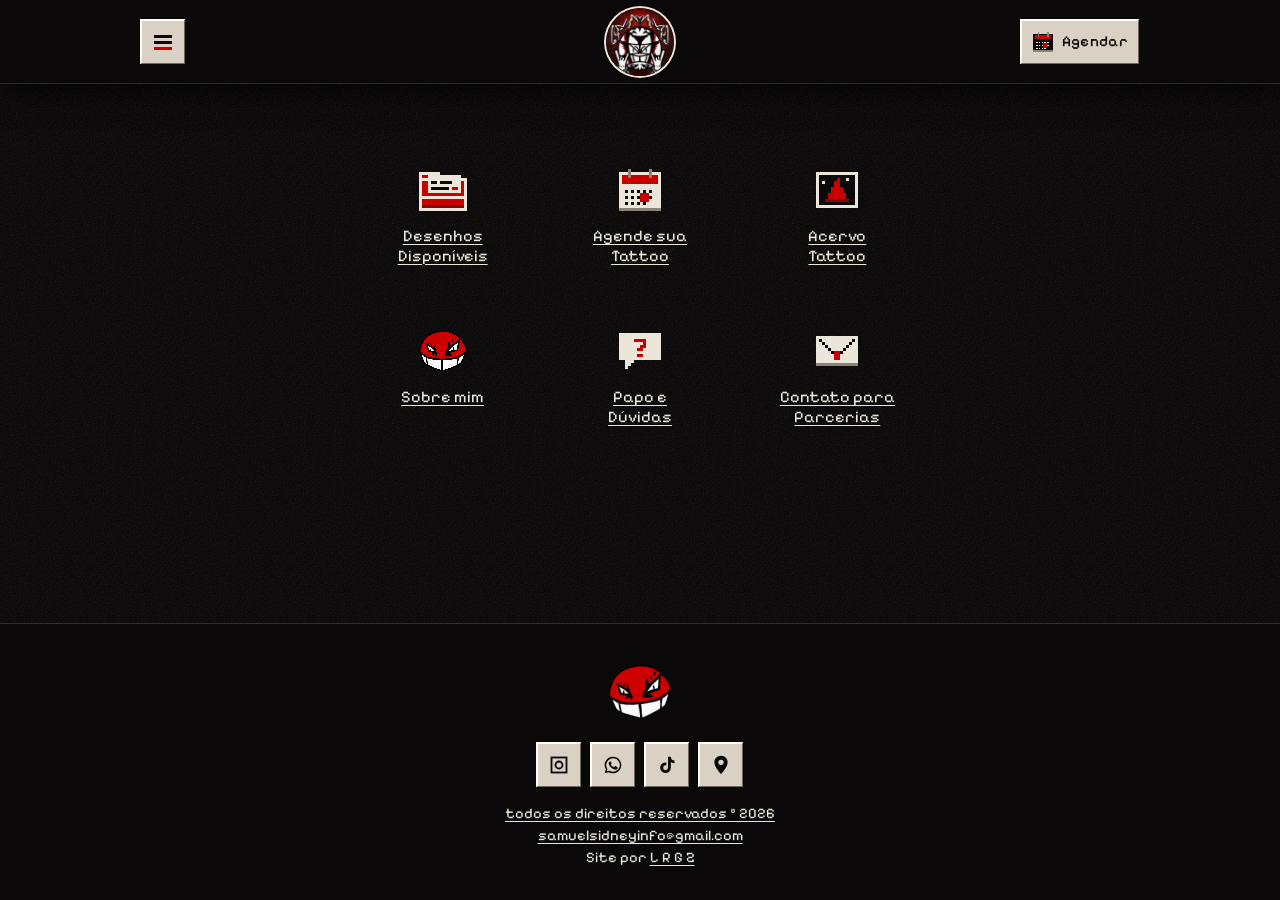
==== index.html @ b1dc4f02 "Informações oficiais do Samtto: sinal, pagamento, valores, horário, TATUPUNK, trajetória, e-mail e a" ====
<!DOCTYPE html>
<html lang="pt-BR">
<head>
  <meta charset="UTF-8">
  <meta name="viewport" content="width=device-width, initial-scale=1, viewport-fit=cover">
  <title>Samtto | Tatuador em Manaus · Tatupunk</title>
  <meta name="description" content="Samtto é tatuador em Manaus: tatupunk, ignorant style e neotribal. Veja o acervo, os desenhos disponíveis e agende sua tattoo pelo WhatsApp.">
  <meta name="theme-color" content="#0a0808">
  <meta name="robots" content="index, follow, max-image-preview:large">
  <meta name="author" content="Samtto">
  <meta name="geo.region" content="BR-AM">
  <meta name="geo.placename" content="Manaus">
  <link rel="canonical" href="https://samtto.com.br/">
  <meta property="og:type" content="website">
  <meta property="og:title" content="Samtto | Tatuador em Manaus · Tatupunk">
  <meta property="og:description" content="Samtto é tatuador em Manaus: tatupunk, ignorant style e neotribal. Veja o acervo, os desenhos disponíveis e agende sua tattoo pelo WhatsApp.">
  <meta property="og:url" content="https://samtto.com.br/">
  <meta property="og:image" content="https://samtto.com.br/assets/img/og-samtto-desktop.jpg">
  <meta property="og:image:secure_url" content="https://samtto.com.br/assets/img/og-samtto-desktop.jpg">
  <meta property="og:image:type" content="image/jpeg">
  <meta property="og:image:width" content="1200">
  <meta property="og:image:height" content="630">
  <meta property="og:image:alt" content="Janela samtto.exe com o logo do Samtto e os ícones do site: desenhos disponíveis, agenda, acervo, sobre, dúvidas e parcerias">
  <meta property="og:site_name" content="Samtto Tatupunk">
  <meta property="og:locale" content="pt_BR">
  <meta name="twitter:card" content="summary_large_image">
  <link rel="icon" href="assets/img/favicon-32.png" sizes="32x32" type="image/png">
  <link rel="apple-touch-icon" href="assets/img/icon-192.png">
  <link rel="manifest" href="manifest.webmanifest">
  <link rel="preconnect" href="https://fonts.googleapis.com">
  <link rel="preconnect" href="https://fonts.gstatic.com" crossorigin>
  <link href="https://fonts.googleapis.com/css2?family=Pixelify+Sans:wght@400;500&family=Rubik+Dirt&family=Sedgwick+Ave+Display&family=IBM+Plex+Sans:wght@400;500&display=swap" rel="stylesheet">
  <link rel="stylesheet" href="css/style.css?v=20261013b">
  <script>document.documentElement.classList.add("js")</script>
  <script type="application/ld+json">
  {"@context": "https://schema.org", "@graph": [{"@type": "TattooParlor", "@id": "https://samtto.com.br/#samtto", "name": "Samtto", "alternateName": ["Samtto Tatupunk", "@ssamtto"], "description": "Samtto é tatuador em Manaus (AM): tatupunk, ignorant style, neotribal e arte underground. Desenhos disponíveis, tatuagem sob encomenda e parcerias.", "url": "https://samtto.com.br/", "image": "https://samtto.com.br/assets/img/og-samtto-desktop.jpg", "logo": "https://samtto.com.br/assets/brand/logo.webp", "telephone": "+55 92 99407-5239", "email": "samuelsidneyinfo@gmail.com", "priceRange": "R$ 200 a R$ 1.000", "address": {"@type": "PostalAddress", "addressLocality": "Manaus", "addressRegion": "AM", "addressCountry": "BR"}, "areaServed": {"@type": "City", "name": "Manaus"}, "knowsAbout": ["tatuagem", "tatupunk", "ignorant style", "neotribal", "tatuagem autoral", "flash tattoo"], "sameAs": ["https://www.instagram.com/ssamtto/", "https://www.tiktok.com/@ssamttoo"]}, {"@type": "WebSite", "@id": "https://samtto.com.br/#site", "url": "https://samtto.com.br/", "name": "Samtto", "inLanguage": "pt-BR", "publisher": {"@id": "https://samtto.com.br/#samtto"}}]}
  </script>
</head>
<body>
<a class="skip" href="#conteudo">Pular para o conteúdo</a>
<div class="grain" aria-hidden="true"></div>
<header class="header">
  <div class="wrap header__in">
    <button class="btn icon-btn" type="button" data-start aria-expanded="false" aria-controls="start" aria-label="Abrir menu"><svg class="px" viewBox="0 0 16 16" shape-rendering="crispEdges" aria-hidden="true"><rect x="2" y="3" width="12" height="2" fill="#0a0808"/><rect x="2" y="7" width="12" height="2" fill="#0a0808"/><rect x="2" y="11" width="12" height="2" fill="#c80000"/></svg></button>
    <a class="header__logo" href="index.html" aria-label="Samtto, início"><img src="assets/brand/logo-nav.webp" alt="" width="72" height="72"></a>
    <a class="btn head-cta" href="orcamento.html" aria-label="Agendar tattoo"><svg class="px" viewBox="0 0 16 16" shape-rendering="crispEdges" aria-hidden="true"><rect x="1" y="2" width="14" height="13" fill="#0a0808"/><rect x="2" y="3" width="12" height="3" fill="#c80000"/><rect x="4" y="1" width="1" height="3" fill="#8a8378"/><rect x="11" y="1" width="1" height="3" fill="#8a8378"/><rect x="3" y="8" width="1" height="1" fill="#ece6da"/><rect x="5" y="8" width="1" height="1" fill="#ece6da"/><rect x="7" y="8" width="1" height="1" fill="#ece6da"/><rect x="9" y="8" width="1" height="1" fill="#ece6da"/><rect x="11" y="8" width="1" height="1" fill="#ece6da"/><rect x="3" y="10" width="1" height="1" fill="#ece6da"/><rect x="5" y="10" width="1" height="1" fill="#ece6da"/><rect x="7" y="10" width="1" height="1" fill="#ece6da"/><rect x="11" y="10" width="1" height="1" fill="#ece6da"/><rect x="3" y="12" width="1" height="1" fill="#ece6da"/><rect x="5" y="12" width="1" height="1" fill="#ece6da"/><rect x="7" y="12" width="1" height="1" fill="#ece6da"/><rect x="9" y="12" width="1" height="1" fill="#ece6da"/><rect x="8" y="9" width="3" height="3" fill="#c80000"/><rect x="1" y="14" width="14" height="1" fill="#8a8378"/></svg><span>Agendar</span></a>
  </div>
</header>
<div class="start" id="start" data-start-root>
  <nav class="start__panel bevel" aria-label="Menu">
    <div class="start__band"><span>Samtto</span></div>
    <div class="start__body">
      <ul class="start__list">
<li><a class="start__link" href="index.html"><img class="px" src="assets/brand/logo-sm.webp" alt="" width="32" height="32" style="border-radius:50%"><span>Início</span></a></li>
<li class="start__sep" role="separator"></li>
<li><a class="start__link" href="disponiveis.html"><svg class="px" viewBox="0 0 16 16" shape-rendering="crispEdges" aria-hidden="true"><rect x="0" y="2" width="7" height="3" fill="#0a0808"/><rect x="1" y="3" width="5" height="2" fill="#c80000"/><rect x="0" y="4" width="16" height="11" fill="#0a0808"/><rect x="1" y="5" width="14" height="9" fill="#c80000"/><rect x="3" y="3" width="11" height="6" fill="#0a0808"/><rect x="4" y="5" width="2" height="1" fill="#ece6da"/><rect x="7" y="5" width="4" height="1" fill="#ece6da"/><rect x="4" y="7" width="6" height="1" fill="#ece6da"/><rect x="11" y="7" width="2" height="1" fill="#c80000"/><rect x="0" y="10" width="16" height="5" fill="#0a0808"/><rect x="1" y="11" width="14" height="3" fill="#c80000"/><rect x="1" y="13" width="14" height="1" fill="#7e0c02"/></svg><span>Desenhos disponíveis</span></a></li>
<li><a class="start__link" href="orcamento.html"><svg class="px" viewBox="0 0 16 16" shape-rendering="crispEdges" aria-hidden="true"><rect x="1" y="2" width="14" height="13" fill="#0a0808"/><rect x="2" y="3" width="12" height="3" fill="#c80000"/><rect x="4" y="1" width="1" height="3" fill="#8a8378"/><rect x="11" y="1" width="1" height="3" fill="#8a8378"/><rect x="3" y="8" width="1" height="1" fill="#ece6da"/><rect x="5" y="8" width="1" height="1" fill="#ece6da"/><rect x="7" y="8" width="1" height="1" fill="#ece6da"/><rect x="9" y="8" width="1" height="1" fill="#ece6da"/><rect x="11" y="8" width="1" height="1" fill="#ece6da"/><rect x="3" y="10" width="1" height="1" fill="#ece6da"/><rect x="5" y="10" width="1" height="1" fill="#ece6da"/><rect x="7" y="10" width="1" height="1" fill="#ece6da"/><rect x="11" y="10" width="1" height="1" fill="#ece6da"/><rect x="3" y="12" width="1" height="1" fill="#ece6da"/><rect x="5" y="12" width="1" height="1" fill="#ece6da"/><rect x="7" y="12" width="1" height="1" fill="#ece6da"/><rect x="9" y="12" width="1" height="1" fill="#ece6da"/><rect x="8" y="9" width="3" height="3" fill="#c80000"/><rect x="1" y="14" width="14" height="1" fill="#8a8378"/></svg><span>Agende sua tattoo</span></a></li>
<li><a class="start__link" href="portfolio.html"><svg class="px" viewBox="0 0 16 16" shape-rendering="crispEdges" aria-hidden="true"><rect x="1" y="2" width="14" height="12" fill="#0a0808"/><rect x="2" y="3" width="12" height="10" fill="#ece6da"/><rect x="7" y="5" width="2" height="7" fill="#c80000"/><rect x="6" y="7" width="4" height="5" fill="#c80000"/><rect x="5" y="9" width="6" height="3" fill="#c80000"/><rect x="8" y="4" width="1" height="1" fill="#c80000"/><rect x="4" y="11" width="8" height="1" fill="#7e0c02"/><rect x="11" y="4" width="1" height="1" fill="#0a0808"/><rect x="3" y="5" width="1" height="1" fill="#0a0808"/></svg><span>Acervo tattoo</span></a></li>
<li><a class="start__link" href="sobre.html"><img class="px" src="assets/brand/face.png" alt="" width="48" height="48"><span>Sobre mim</span></a></li>
<li><a class="start__link" href="papo.html"><svg class="px" viewBox="0 0 16 16" shape-rendering="crispEdges" aria-hidden="true"><rect x="1" y="2" width="14" height="9" fill="#0a0808"/><rect x="3" y="11" width="3" height="1" fill="#0a0808"/><rect x="3" y="12" width="2" height="1" fill="#0a0808"/><rect x="3" y="13" width="1" height="1" fill="#0a0808"/><rect x="6" y="4" width="4" height="1" fill="#c80000"/><rect x="9" y="5" width="1" height="2" fill="#c80000"/><rect x="8" y="6" width="1" height="1" fill="#c80000"/><rect x="7" y="7" width="2" height="1" fill="#c80000"/><rect x="7" y="9" width="2" height="1" fill="#c80000"/></svg><span>Papo e dúvidas</span></a></li>
<li><a class="start__link" href="#" data-wa="Salve Samtto! Quero propor uma parceria."><svg class="px" viewBox="0 0 16 16" shape-rendering="crispEdges" aria-hidden="true"><rect x="1" y="3" width="14" height="10" fill="#0a0808"/><rect x="2" y="4" width="1" height="1" fill="#ece6da"/><rect x="3" y="5" width="1" height="1" fill="#ece6da"/><rect x="4" y="6" width="1" height="1" fill="#ece6da"/><rect x="5" y="7" width="1" height="1" fill="#ece6da"/><rect x="6" y="8" width="1" height="1" fill="#ece6da"/><rect x="9" y="8" width="1" height="1" fill="#ece6da"/><rect x="10" y="7" width="1" height="1" fill="#ece6da"/><rect x="11" y="6" width="1" height="1" fill="#ece6da"/><rect x="12" y="5" width="1" height="1" fill="#ece6da"/><rect x="13" y="4" width="1" height="1" fill="#ece6da"/><rect x="7" y="8" width="2" height="3" fill="#c80000"/><rect x="1" y="12" width="14" height="1" fill="#8a8378"/></svg><span>Parcerias</span></a></li>
<li><a class="start__link" href="https://www.instagram.com/ssamtto/" target="_blank" rel="noopener"><svg class="px" viewBox="0 0 16 16" shape-rendering="crispEdges" aria-hidden="true"><rect x="4" y="3" width="4" height="1" fill="#0a0808"/><rect x="1" y="4" width="14" height="10" fill="#0a0808"/><rect x="2" y="5" width="12" height="8" fill="#ece6da"/><rect x="5" y="6" width="6" height="6" fill="#0a0808"/><rect x="6" y="7" width="4" height="4" fill="#c80000"/><rect x="7" y="8" width="2" height="2" fill="#ece6da"/><rect x="11" y="6" width="2" height="1" fill="#c80000"/></svg><span>Instagram</span></a></li>
      </ul>
      <p class="start__foot">Manaus · AM · Estúdio Maniva</p>
    </div>
  </nav>
</div>
<main id="conteudo">

<section class="home">
  <div class="wrap">
    <h1 class="sr-only">Samtto, tatuador em Manaus</h1>
    <ul class="desktop" data-desktop>
<li><a class="dicon" href="disponiveis.html"><span class="dicon__img"><svg class="px" viewBox="0 0 16 16" shape-rendering="crispEdges" aria-hidden="true"><rect x="0" y="2" width="7" height="3" fill="#ece6da"/><rect x="1" y="3" width="5" height="2" fill="#c80000"/><rect x="0" y="4" width="16" height="11" fill="#ece6da"/><rect x="1" y="5" width="14" height="9" fill="#c80000"/><rect x="3" y="3" width="11" height="6" fill="#ece6da"/><rect x="4" y="5" width="2" height="1" fill="#0a0808"/><rect x="7" y="5" width="4" height="1" fill="#0a0808"/><rect x="4" y="7" width="6" height="1" fill="#0a0808"/><rect x="11" y="7" width="2" height="1" fill="#c80000"/><rect x="0" y="10" width="16" height="5" fill="#ece6da"/><rect x="1" y="11" width="14" height="3" fill="#c80000"/><rect x="1" y="13" width="14" height="1" fill="#7e0c02"/></svg></span><span class="dicon__label">Desenhos<br>Disponíveis</span></a></li>
<li><a class="dicon" href="orcamento.html"><span class="dicon__img"><svg class="px" viewBox="0 0 16 16" shape-rendering="crispEdges" aria-hidden="true"><rect x="1" y="2" width="14" height="13" fill="#ece6da"/><rect x="2" y="3" width="12" height="3" fill="#c80000"/><rect x="4" y="1" width="1" height="3" fill="#8a8378"/><rect x="11" y="1" width="1" height="3" fill="#8a8378"/><rect x="3" y="8" width="1" height="1" fill="#0a0808"/><rect x="5" y="8" width="1" height="1" fill="#0a0808"/><rect x="7" y="8" width="1" height="1" fill="#0a0808"/><rect x="9" y="8" width="1" height="1" fill="#0a0808"/><rect x="11" y="8" width="1" height="1" fill="#0a0808"/><rect x="3" y="10" width="1" height="1" fill="#0a0808"/><rect x="5" y="10" width="1" height="1" fill="#0a0808"/><rect x="7" y="10" width="1" height="1" fill="#0a0808"/><rect x="11" y="10" width="1" height="1" fill="#0a0808"/><rect x="3" y="12" width="1" height="1" fill="#0a0808"/><rect x="5" y="12" width="1" height="1" fill="#0a0808"/><rect x="7" y="12" width="1" height="1" fill="#0a0808"/><rect x="9" y="12" width="1" height="1" fill="#0a0808"/><rect x="8" y="9" width="3" height="3" fill="#c80000"/><rect x="1" y="14" width="14" height="1" fill="#8a8378"/></svg></span><span class="dicon__label">Agende sua<br>Tattoo</span></a></li>
<li><a class="dicon" href="portfolio.html"><span class="dicon__img"><svg class="px" viewBox="0 0 16 16" shape-rendering="crispEdges" aria-hidden="true"><rect x="1" y="2" width="14" height="12" fill="#ece6da"/><rect x="2" y="3" width="12" height="10" fill="#0a0808"/><rect x="7" y="5" width="2" height="7" fill="#c80000"/><rect x="6" y="7" width="4" height="5" fill="#c80000"/><rect x="5" y="9" width="6" height="3" fill="#c80000"/><rect x="8" y="4" width="1" height="1" fill="#c80000"/><rect x="4" y="11" width="8" height="1" fill="#7e0c02"/><rect x="11" y="4" width="1" height="1" fill="#ece6da"/><rect x="3" y="5" width="1" height="1" fill="#ece6da"/></svg></span><span class="dicon__label">Acervo<br>Tattoo</span></a></li>
<li><a class="dicon" href="sobre.html"><span class="dicon__img"><img class="px" src="assets/brand/face.png" alt="" width="48" height="48"></span><span class="dicon__label">Sobre mim</span></a></li>
<li><a class="dicon" href="papo.html"><span class="dicon__img"><svg class="px" viewBox="0 0 16 16" shape-rendering="crispEdges" aria-hidden="true"><rect x="1" y="2" width="14" height="9" fill="#ece6da"/><rect x="3" y="11" width="3" height="1" fill="#ece6da"/><rect x="3" y="12" width="2" height="1" fill="#ece6da"/><rect x="3" y="13" width="1" height="1" fill="#ece6da"/><rect x="6" y="4" width="4" height="1" fill="#c80000"/><rect x="9" y="5" width="1" height="2" fill="#c80000"/><rect x="8" y="6" width="1" height="1" fill="#c80000"/><rect x="7" y="7" width="2" height="1" fill="#c80000"/><rect x="7" y="9" width="2" height="1" fill="#c80000"/></svg></span><span class="dicon__label">Papo e<br>Dúvidas</span></a></li>
<li><a class="dicon" href="#" data-wa="Salve Samtto! Quero propor uma parceria."><span class="dicon__img"><svg class="px" viewBox="0 0 16 16" shape-rendering="crispEdges" aria-hidden="true"><rect x="1" y="3" width="14" height="10" fill="#ece6da"/><rect x="2" y="4" width="1" height="1" fill="#0a0808"/><rect x="3" y="5" width="1" height="1" fill="#0a0808"/><rect x="4" y="6" width="1" height="1" fill="#0a0808"/><rect x="5" y="7" width="1" height="1" fill="#0a0808"/><rect x="6" y="8" width="1" height="1" fill="#0a0808"/><rect x="9" y="8" width="1" height="1" fill="#0a0808"/><rect x="10" y="7" width="1" height="1" fill="#0a0808"/><rect x="11" y="6" width="1" height="1" fill="#0a0808"/><rect x="12" y="5" width="1" height="1" fill="#0a0808"/><rect x="13" y="4" width="1" height="1" fill="#0a0808"/><rect x="7" y="8" width="2" height="3" fill="#c80000"/><rect x="1" y="12" width="14" height="1" fill="#8a8378"/></svg></span><span class="dicon__label">Contato para<br>Parcerias</span></a></li>
    </ul>
  </div>
</section>
</main>
<footer class="footer">
  <div class="wrap">
    <img class="footer__face" src="assets/brand/face.png" alt="" width="64" height="64" loading="lazy">
    <ul class="socials">
      <li><a class="btn" href="https://www.instagram.com/ssamtto/" target="_blank" rel="noopener" aria-label="Instagram"><svg viewBox="0 0 24 24" fill="none" stroke="currentColor" stroke-width="2.2" aria-hidden="true"><rect x="3" y="3" width="18" height="18"/><circle cx="12" cy="12" r="4.2"/><path d="M17.5 6.5h.01" stroke-width="3"/></svg></a></li>
      <li><a class="btn" href="#" data-wa="Salve Samtto! Vim pelo site." aria-label="WhatsApp"><svg viewBox="0 0 24 24" fill="currentColor" aria-hidden="true"><path d="M12 2a10 10 0 0 0-8.6 15.1L2 22l5-1.3A10 10 0 1 0 12 2Zm0 18.2a8.2 8.2 0 0 1-4.2-1.2l-.3-.2-3 .8.8-2.9-.2-.3A8.2 8.2 0 1 1 12 20.2Zm4.5-6.1c-.2-.1-1.5-.7-1.7-.8-.2-.1-.4-.1-.6.1l-.8 1c-.1.2-.3.2-.5.1a6.7 6.7 0 0 1-3.3-2.9c-.3-.4.2-.4.7-1.3.1-.2 0-.3 0-.4l-.8-1.8c-.2-.5-.4-.4-.6-.4h-.5a1 1 0 0 0-.7.3 3 3 0 0 0-.9 2.2 5.2 5.2 0 0 0 1.1 2.7 11.8 11.8 0 0 0 4.5 4c1.7.7 2.4.8 3.2.6a2.8 2.8 0 0 0 1.8-1.3 2.3 2.3 0 0 0 .2-1.3c-.1-.1-.3-.2-.5-.3Z"/></svg></a></li>
      <li><a class="btn" href="https://www.tiktok.com/@ssamttoo" target="_blank" rel="noopener" aria-label="TikTok"><svg viewBox="0 0 24 24" fill="currentColor" aria-hidden="true"><path d="M16.6 2h-3.4v13.3a2.9 2.9 0 1 1-2.9-2.9c.3 0 .6 0 .9.1V9a6.4 6.4 0 1 0 5.4 6.3V8.6a8 8 0 0 0 4.4 1.4V6.6a4.5 4.5 0 0 1-4.4-4.6Z"/></svg></a></li>
      <li><a class="btn" href="https://www.instagram.com/manivatattoo/" target="_blank" rel="noopener" aria-label="Estúdio Maniva"><svg viewBox="0 0 24 24" fill="currentColor" aria-hidden="true"><path d="M12 1C7.6 1 4 4.5 4 8.8 4 14.7 12 23 12 23s8-8.3 8-14.2C20 4.5 16.4 1 12 1Zm0 11a3.2 3.2 0 1 1 0-6.4 3.2 3.2 0 0 1 0 6.4Z"/></svg></a></li>
    </ul>
    <div class="footer__copy">
      <p><a href="index.html">todos os direitos reservados © 2026</a></p>
      <p><a href="mailto:samuelsidneyinfo@gmail.com">samuelsidneyinfo@gmail.com</a></p>
      <p>Site por <a href="https://lrgz.com.br" target="_blank" rel="noopener">L R G Z</a></p>
    </div>
  </div>
</footer>
<script src="js/main.js?v=20261013b" defer></script>
</body>
</html>
---- css/style.css ----
/* SAMTTO  -  v2 "desktop"
   Formato do invocad0 (desktop de ícones, páginas com sanfonas, relevo de Windows 98)
   com a paleta do Samtto: tinta, papel e sangue. Mobile first, raio zero.
   ------------------------------------------------------------ */

@view-transition { navigation: auto; }

:root {
  --ink: #0a0808;
  --ink-2: #141010;
  --ink-3: #201a19;
  --paper: #ece6da;
  --paper-2: #d9d2c4;
  --paper-dim: #a9a296;
  --blood: #c80000;
  --blood-deep: #7e0c02;
  --line: rgba(236, 230, 218, .16);

  /* relevo Windows 98 em papel */
  --hi: #fffaf0;
  --lo: #6e685f;
  --edge: #0a0808;

  --f-ui: "Pixelify Sans", "Lucida Console", monospace;
  --f-text: "IBM Plex Sans", system-ui, sans-serif;
  --f-mark: "Rubik Dirt", Impact, sans-serif;
  --f-tag: "Sedgwick Ave Display", cursive;

  --ease: cubic-bezier(.16, .84, .32, 1);
  --spring: linear(0, .26 6%, .78 14%, 1.07 22%, 1.12 27%, 1.06 35%, .99 44%, 1 60%, 1);
  --gutter: clamp(16px, 5vw, 40px);
  --max: 1080px;
  --header-h: 84px;
}

*, *::before, *::after { box-sizing: border-box; }
html { overflow-x: clip; -webkit-text-size-adjust: 100%; scroll-padding-top: calc(var(--header-h) + 12px); }
@media (prefers-reduced-motion: no-preference) { html { scroll-behavior: smooth; } }
body {
  margin: 0; min-height: 100svh; display: flex; flex-direction: column;
  background: var(--ink); color: var(--paper);
  font: 400 1rem/1.6 var(--f-text);
  overflow-x: clip; -webkit-font-smoothing: antialiased;
}
main { flex: 1; }
img, svg { display: block; max-width: 100%; }
img { height: auto; }
a { color: inherit; }
button, input, textarea, select { font: inherit; color: inherit; }
::selection { background: var(--blood); color: var(--paper); }
:focus-visible { outline: 1px dotted var(--paper); outline-offset: 3px; }
p { margin: 0 0 1em; }
p:last-child { margin-bottom: 0; }

.sr-only { position: absolute; width: 1px; height: 1px; overflow: hidden; clip: rect(0 0 0 0); white-space: nowrap; }
.skip { position: fixed; left: 12px; top: -60px; z-index: 100; background: var(--blood); padding: 10px 14px; font: 500 .9rem var(--f-ui); text-decoration: none; }
.skip:focus { top: 12px; }
.wrap { width: 100%; max-width: var(--max); margin-inline: auto; padding-inline: max(var(--gutter), env(safe-area-inset-left)) max(var(--gutter), env(safe-area-inset-right)); }
.px { width: 48px; height: 48px; image-rendering: pixelated; }
.px--s { width: 24px; height: 24px; }
.muted { color: var(--paper-dim); }
.red { color: var(--blood); }

/* grão leve, o único resto do fundo antigo */
.grain { position: fixed; inset: -50%; z-index: -1; pointer-events: none; opacity: .09; mix-blend-mode: screen;
  background-image: url("data:image/svg+xml;utf8,<svg xmlns='http://www.w3.org/2000/svg' width='200' height='200'><filter id='n'><feTurbulence type='fractalNoise' baseFrequency='.9' numOctaves='3' stitchTiles='stitch'/><feColorMatrix values='0 0 0 0 1  0 0 0 0 .95  0 0 0 0 .9  0 0 0 1.4 -.55'/></filter><rect width='100%' height='100%' filter='url(%23n)'/></svg>"); }

/* "a preencher" */
.todo { display: inline-flex; align-items: center; gap: 6px; padding: 4px 7px; vertical-align: middle; white-space: nowrap;
  font: 500 .78rem/1 var(--f-ui); text-transform: uppercase; color: var(--ink);
  background: repeating-linear-gradient(-45deg, var(--paper) 0 6px, var(--paper-2) 6px 12px); }
.todo::before { content: "✎"; }
.todo-text { color: var(--paper-dim); border-bottom: 1px dashed var(--paper-dim); }

/* ============================================================
   RELEVO WINDOWS 98
   ============================================================ */
.bevel { background: var(--paper-2); color: var(--ink);
  box-shadow: inset -1px -1px 0 var(--edge), inset 1px 1px 0 var(--hi), inset -2px -2px 0 var(--lo), inset 2px 2px 0 #fff; }
.bevel-in { background: #f6f1e7; color: var(--ink);
  box-shadow: inset 1px 1px 0 var(--lo), inset -1px -1px 0 var(--hi), inset 2px 2px 0 var(--edge), inset -2px -2px 0 var(--paper-2); }

.btn {
  display: inline-flex; align-items: center; justify-content: center; gap: 10px;
  min-height: 46px; padding: 10px 22px; border: 0; cursor: pointer; text-decoration: none;
  font: 500 1rem/1 var(--f-ui); letter-spacing: .02em;
  background: var(--paper-2); color: var(--ink);
  box-shadow: inset -1px -1px 0 var(--edge), inset 1px 1px 0 var(--hi), inset -2px -2px 0 var(--lo), inset 2px 2px 0 #fff;
  transition: filter .2s var(--ease);
  -webkit-tap-highlight-color: transparent;
}
.btn:hover { filter: brightness(1.04); }
.btn:active, .btn.is-down {
  box-shadow: inset 1px 1px 0 var(--edge), inset -1px -1px 0 var(--hi), inset 2px 2px 0 var(--lo), inset -2px -2px 0 #fff;
  padding: 11px 21px 9px 23px;
}
.btn svg { width: 18px; height: 18px; flex: none; }
.btn--red { background: var(--blood); color: var(--paper);
  box-shadow: inset -1px -1px 0 #2a0000, inset 1px 1px 0 #ff6a5e, inset -2px -2px 0 var(--blood-deep), inset 2px 2px 0 #ff2a1e; }
.btn--red:active { box-shadow: inset 1px 1px 0 #2a0000, inset -1px -1px 0 #ff6a5e, inset 2px 2px 0 var(--blood-deep), inset -2px -2px 0 #ff2a1e; }
.btn--wide { width: 100%; }
.btn[disabled] { opacity: .55; pointer-events: none; }

.ulink { font-family: var(--f-ui); text-decoration: underline; text-underline-offset: 3px; text-decoration-thickness: 1px; }
.ulink:hover { color: var(--paper); background: var(--blood); text-decoration-color: transparent; }

/* ============================================================
   HEADER: menu | logo | carrinho
   ============================================================ */
.header { position: sticky; top: 0; z-index: 50; height: var(--header-h); background: var(--ink);
  box-shadow: 0 10px 24px rgba(0,0,0,.55); border-bottom: 1px solid var(--line); view-transition-name: header; }
.header__in { height: 100%; display: grid; grid-template-columns: 1fr auto 1fr; align-items: center; }
.header__logo { display: grid; place-items: center; width: 68px; height: 68px; border-radius: 50%; }
.header__logo img { width: 68px; height: 68px; border-radius: 50%; box-shadow: 0 0 0 2px var(--paper); transition: transform .4s var(--spring); }
.header__logo:hover img { transform: rotate(-8deg) scale(1.05); }
.icon-btn { justify-self: start; display: inline-grid; place-items: center; width: 46px; height: 46px; padding: 0; }
.icon-btn .px { width: 24px; height: 24px; }
.head-cta { justify-self: end; gap: 8px; min-height: 46px; padding: 8px 12px; font-size: .95rem; }
.head-cta .px { width: 22px; height: 22px; }
.head-cta:active { padding: 9px 11px 7px 13px; }
/* celular: só o ícone, quadrado como o botão do menu, logo fica no centro com folga */
@media (max-width: 399px) { .head-cta { width: 46px; padding: 0; } .head-cta:active { padding: 1px 0 0 1px; } .head-cta span { display: none; } }

/* ============================================================
   MENU INICIAR (gaveta da esquerda)
   ============================================================ */
.start { position: fixed; inset: 0; z-index: 60; visibility: hidden; }
.start::before { content: ""; position: absolute; inset: 0; background: rgba(5,3,3,.6); opacity: 0; transition: opacity .3s var(--ease); }
.start__panel { position: absolute; left: 0; top: 0; bottom: 0; width: min(86vw, 340px); display: grid; grid-template-columns: 34px 1fr;
  transform: translateX(-102%); transition: transform .38s var(--ease); }
.start__band { background: linear-gradient(0deg, var(--blood), var(--blood-deep)); display: flex; align-items: flex-end; justify-content: center; padding-bottom: 14px; }
.start__band span { writing-mode: vertical-rl; transform: rotate(180deg); font: 400 1.5rem/1 var(--f-mark); color: var(--paper); letter-spacing: .04em; }
.start__body { display: flex; flex-direction: column; overflow-y: auto; padding: 8px 6px; }
.start__list { list-style: none; margin: 0; padding: 0; }
.start__link { display: flex; align-items: center; gap: 12px; min-height: 50px; padding: 6px 10px; text-decoration: none; font: 500 1.05rem/1.2 var(--f-ui); color: var(--ink); }
.start__link .px { width: 32px; height: 32px; flex: none; }
.start__link img.px { border-radius: 0; }
.start__link:hover, .start__link:focus-visible, .start__link[aria-current="page"] { background: var(--blood); color: var(--paper); outline: none; }
.start__sep { height: 2px; margin: 6px 4px; box-shadow: inset 0 1px 0 var(--lo), inset 0 -1px 0 var(--hi); }
.start__foot { margin-top: auto; padding: 10px 10px 6px; font: 400 .85rem var(--f-ui); color: var(--lo); }
.start-open .start { visibility: visible; }
.start-open .start::before { opacity: 1; }
.start-open .start__panel { transform: none; }
.start-open { overflow: hidden; }

/* ============================================================
   HOME: marca + desktop de ícones
   ============================================================ */
.home { padding-block: clamp(36px, 9vw, 72px) clamp(48px, 10vw, 88px); text-align: center; }

.desktop { display: grid; grid-template-columns: repeat(3, minmax(0, 1fr)); gap: clamp(22px, 6vw, 44px) clamp(6px, 3vw, 32px);
  max-width: 560px; margin: 0 auto; padding: 0; list-style: none; }
.dicon { display: flex; flex-direction: column; align-items: center; gap: 8px; padding: 6px 2px; text-decoration: none; -webkit-tap-highlight-color: transparent; }
.dicon__img { display: grid; place-items: center; width: 56px; height: 56px; }
.dicon__img .px, .dicon__img img { width: 48px; height: 48px; transition: transform .35s var(--spring); }
.dicon__label { font: 400 clamp(.92rem, 3.8vw, 1.02rem)/1.2 var(--f-ui); text-decoration: underline; text-underline-offset: 3px; text-decoration-thickness: 1px; padding: 1px 4px; }
.dicon:hover .dicon__img .px, .dicon:hover .dicon__img img, .dicon:focus-visible .dicon__img .px { transform: translateY(-4px); }
.dicon:focus-visible { outline: none; }
.dicon:focus-visible .dicon__label, .dicon:active .dicon__label { background: var(--blood); color: var(--paper); text-decoration: none; }
.dicon:active .dicon__img { filter: brightness(.75) sepia(1) hue-rotate(-40deg) saturate(4); }

/* entrada da home: os ícones aparecem um a um, como desktop carregando */
.js .desktop .dicon { opacity: 0; transform: translateY(6px); }
.js .desktop.is-in .dicon { opacity: 1; transform: none; transition: opacity .3s linear, transform .45s var(--ease); }
.js .desktop.is-in li:nth-child(2) .dicon { transition-delay: .05s; }
.js .desktop.is-in li:nth-child(3) .dicon { transition-delay: .1s; }
.js .desktop.is-in li:nth-child(4) .dicon { transition-delay: .15s; }
.js .desktop.is-in li:nth-child(5) .dicon { transition-delay: .2s; }
.js .desktop.is-in li:nth-child(6) .dicon { transition-delay: .25s; }
.js .desktop.is-in li:nth-child(7) .dicon { transition-delay: .3s; }
.js .desktop.is-in li:nth-child(8) .dicon { transition-delay: .35s; }
.js .desktop.is-in li:nth-child(9) .dicon { transition-delay: .4s; }

/* ============================================================
   PÁGINAS INTERNAS: ícone + título sublinhado + sanfonas
   ============================================================ */
.page { padding-block: clamp(32px, 8vw, 64px) clamp(56px, 12vw, 96px); }
.page__title { display: flex; align-items: center; gap: 12px; margin: 0 0 18px; font: 500 clamp(1.5rem, 6.5vw, 2.1rem)/1.1 var(--f-ui); text-transform: uppercase; }
.page__title .px, .page__title img { width: 32px; height: 32px; flex: none; }
.page__title span { text-decoration: underline; text-underline-offset: 5px; text-decoration-thickness: 2px; }
.page__lead { font: 400 1.05rem/1.5 var(--f-ui); color: var(--paper-dim); margin: 0 0 18px; max-width: 52ch; }

.tgs { border-top: 1px solid var(--line); margin-bottom: 36px; }
.tg { border-bottom: 1px solid var(--line); }
.tg summary { list-style: none; cursor: pointer; display: flex; align-items: center; gap: 10px; min-height: 48px; padding: 8px 2px; font: 400 1.05rem/1.3 var(--f-ui); }
.tg summary::-webkit-details-marker { display: none; }
.tg summary::before { content: ""; width: 0; height: 0; flex: none; border-style: solid; border-width: 5px 0 5px 7px; border-color: transparent transparent transparent var(--paper); transition: transform .25s var(--ease); }
.tg[open] summary::before { transform: rotate(90deg); }
.tg summary span { text-decoration: underline; text-underline-offset: 3px; text-decoration-thickness: 1px; }
.tg summary:hover span { background: var(--blood); text-decoration-color: transparent; }
.tg__body { padding: 0 2px 18px 19px; color: var(--paper-dim); max-width: 64ch; }
.tg__body a { color: var(--paper); }
.tg__body strong { color: var(--paper); font-weight: 500; }
.tg__body ul { margin: 0; padding-left: 18px; }

.shortcut { display: inline-flex; flex-direction: column; align-items: center; gap: 6px; text-decoration: none; margin: 0 0 36px; }
.shortcut .px { width: 40px; height: 40px; }
.shortcut span { font: 400 .98rem/1.2 var(--f-ui); text-decoration: underline; text-underline-offset: 3px; text-align: center; }
.shortcut:hover span { background: var(--blood); text-decoration-color: transparent; }

.section-label { display: flex; align-items: center; gap: 10px; margin: 0 0 16px; font: 500 1.05rem var(--f-ui); text-transform: uppercase; }
.section-label .px { width: 24px; height: 24px; }

/* ============================================================
   JANELA (dialogs, carrinho, formulário)
   ============================================================ */
.win { background: var(--paper-2); color: var(--ink); padding: 3px;
  box-shadow: inset -1px -1px 0 var(--edge), inset 1px 1px 0 var(--hi), inset -2px -2px 0 var(--lo), inset 2px 2px 0 #fff, 8px 8px 0 rgba(0,0,0,.45); }
.win__bar { display: flex; align-items: center; gap: 8px; min-height: 30px; padding: 3px 3px 3px 8px;
  background: linear-gradient(90deg, var(--blood-deep), var(--blood)); color: var(--paper); font: 500 .95rem/1 var(--f-ui); }
.win__bar .px { width: 16px; height: 16px; }
.win__bar span { flex: 1; min-width: 0; overflow: hidden; text-overflow: ellipsis; white-space: nowrap; }
.win__x { display: grid; place-items: center; width: 40px; height: 32px; padding: 0; margin: -2px -1px -2px 0; font: 500 1rem/1 var(--f-ui); }
.win__x svg { width: 14px; height: 14px; }
.win__body { padding: clamp(14px, 4vw, 22px); }
.win__body a { color: var(--blood-deep); }

/* ============================================================
   GRADES: acervo, flash e loja
   ============================================================ */
.grid { display: grid; grid-template-columns: repeat(2, minmax(0, 1fr)); gap: 16px 12px; }
@media (min-width: 720px) { .grid { grid-template-columns: repeat(3, minmax(0, 1fr)); gap: 22px 18px; } }
@media (min-width: 1000px) { .grid--4 { grid-template-columns: repeat(4, minmax(0, 1fr)); } }

.card { display: flex; flex-direction: column; gap: 8px; padding: 0; border: 0; background: none; text-align: left; cursor: pointer; text-decoration: none; color: inherit; -webkit-tap-highlight-color: transparent; }
.card__img { position: relative; overflow: hidden; background: var(--ink-3); aspect-ratio: 4 / 5; }
.card--sq .card__img { aspect-ratio: 1; }
.card__img img { width: 100%; height: 100%; object-fit: cover; transition: transform .6s var(--ease), filter .3s var(--ease); }
.card:hover .card__img img { transform: scale(1.04); }
.card__img::after { content: ""; position: absolute; inset: 0; box-shadow: inset 0 0 0 1px var(--line); pointer-events: none; }
.card__t { font: 400 .98rem/1.25 var(--f-ui); text-decoration: underline; text-underline-offset: 3px; text-decoration-thickness: 1px; text-transform: uppercase; }
.card:hover .card__t { color: var(--paper); background: var(--blood); text-decoration-color: transparent; }
.card__s { font: 400 .85rem/1.2 var(--f-ui); color: var(--paper-dim); margin-top: -4px; }
.card__price { font: 500 1.05rem/1 var(--f-ui); color: var(--paper); }
.card.is-hidden { display: none; }
@media (max-width: 719px) { .card.is-solo { grid-column: 1 / -1; justify-self: center; width: calc(50% - 6px); } }

.js .grid .card { opacity: 0; transform: translateY(10px); }
.js .grid .card.is-in { opacity: 1; transform: none; transition: opacity .35s linear, transform .5s var(--ease); }

.filters { display: grid; grid-template-columns: repeat(2, 1fr); gap: 6px; margin: 0 0 24px; max-width: 520px; }
@media (min-width: 720px) { .filters { display: flex; flex-wrap: wrap; max-width: none; } }
.filter { min-height: 44px; padding: 8px 8px; font-size: .9rem; white-space: nowrap; }
.filter[aria-pressed="true"] { background: var(--blood); color: var(--paper);
  box-shadow: inset 1px 1px 0 #2a0000, inset -1px -1px 0 #ff6a5e, inset 2px 2px 0 var(--blood-deep), inset -2px -2px 0 #ff2a1e; }
.filter sup { font-size: .7rem; margin-left: 3px; }
.more { text-align: center; margin-top: 36px; }
.more[hidden] { display: none; }

/* ============================================================
   FORMULÁRIOS (dentro de janela)
   ============================================================ */
.form { display: grid; gap: 16px; }
.field { display: grid; gap: 6px; border: 0; margin: 0; padding: 0; min-width: 0; }
.field label, .field legend { font: 500 .95rem var(--f-ui); padding: 0; }
.field input[type="text"], .field input[type="tel"], .field textarea {
  width: 100%; min-height: 46px; padding: 11px 12px; border: 0; border-radius: 0; font: 400 1rem var(--f-text); color: var(--ink);
  background: #fbf8f2; box-shadow: inset 1px 1px 0 var(--lo), inset -1px -1px 0 var(--hi), inset 2px 2px 0 var(--edge), inset -2px -2px 0 var(--paper-2);
}
.field textarea { min-height: 110px; resize: vertical; }
.field input::placeholder, .field textarea::placeholder { color: #8f887c; }
.field input:focus, .field textarea:focus { outline: 1px dotted var(--ink); outline-offset: 2px; }
.field small { font-size: .85rem; color: var(--lo); line-height: 1.4; }
.field__err { display: none; color: var(--blood); font: 500 .85rem var(--f-ui); }
.field.is-invalid .field__err { display: block; }
.chips { display: flex; flex-wrap: wrap; gap: 6px; }
.chip { position: relative; }
.chip input { position: absolute; opacity: 0; pointer-events: none; }
.chip span { display: inline-flex; align-items: center; min-height: 44px; padding: 8px 12px; font: 400 .95rem var(--f-ui); cursor: pointer; }
.chip input:checked + span { background: var(--blood); color: var(--paper);
  box-shadow: inset 1px 1px 0 #2a0000, inset -1px -1px 0 #ff6a5e, inset 2px 2px 0 var(--blood-deep), inset -2px -2px 0 #ff2a1e; }
.chip input:focus-visible + span { outline: 1px dotted var(--ink); outline-offset: 2px; }
.upload__input { position: absolute; opacity: 0; width: 1px; height: 1px; }
.upload__zone { display: grid; place-items: center; gap: 4px; padding: 16px; text-align: center; cursor: pointer; font-family: var(--f-ui); }
.upload__zone span { font-size: .85rem; color: var(--lo); }
.upload__preview { display: grid; grid-template-columns: 60px 1fr 44px; gap: 10px; align-items: center; padding: 8px; }
.upload__preview[hidden] { display: none; }
.upload__preview img { width: 60px; height: 60px; object-fit: cover; }
.upload__name { font-size: .85rem; overflow: hidden; text-overflow: ellipsis; white-space: nowrap; }
.upload__remove { width: 44px; height: 44px; padding: 0; }
.upload__remove svg { width: 14px; height: 14px; }
.hint { font: 500 .9rem var(--f-ui); color: var(--blood-deep); }

/* ============================================================
   DIALOGS
   ============================================================ */
dialog { padding: 0; border: 0; background: transparent; max-width: none; max-height: none; width: 100%; height: 100%; color: inherit; }
dialog::backdrop { background: rgba(5,3,3,.82); }
dialog[open] .win { animation: win-in .32s var(--ease); }
@keyframes win-in { from { opacity: 0; transform: scale(.92); } }
.dlg { min-height: 100%; display: grid; place-items: center; padding: 16px; }
.dlg .win { width: min(100%, 620px); }
.dlg__img { background: var(--ink); }
.dlg__img img { width: 100%; max-height: 64svh; object-fit: contain; }
.dlg__meta { display: flex; flex-direction: column; gap: 12px; padding-top: 14px; }
.dlg__meta p { margin: 0; font: 500 1rem var(--f-ui); }
.dlg__meta small { font: 400 .88rem var(--f-ui); color: var(--lo); }
@media (min-width: 560px) { .dlg__meta { flex-direction: row; justify-content: space-between; align-items: center; } }

/* ============================================================
   CARINHA (camadas do desenho original)
   ============================================================ */
.face { position: relative; width: clamp(160px, 52vw, 260px); aspect-ratio: 1; margin-inline: auto; cursor: pointer; -webkit-tap-highlight-color: transparent; user-select: none; transform-origin: 50% 85%; }
.face > img, .face__eye, .face__look, .face__pupil { position: absolute; inset: 0; width: 100%; height: 100%; }
.face img { pointer-events: none; -webkit-user-drag: none; }
.face__eye { -webkit-mask-size: 100% 100%; mask-size: 100% 100%; -webkit-mask-repeat: no-repeat; mask-repeat: no-repeat; }
.face__eye--l { -webkit-mask-image: url(../assets/brand/face/eye-l.png); mask-image: url(../assets/brand/face/eye-l.png); }
.face__eye--r { -webkit-mask-image: url(../assets/brand/face/eye-r.png); mask-image: url(../assets/brand/face/eye-r.png); }
.face__look { will-change: transform; }
.face__eye--l .face__pupil { transform-origin: 24.7% 46.8%; }
.face__eye--r .face__pupil { transform-origin: 72.1% 44.4%; }
.face.is-mad { animation: face-hop .62s cubic-bezier(.65,0,.35,1); }
.face.is-mad .face__pupil { animation: pupil-rage .62s cubic-bezier(.65,0,.35,1); }
@keyframes face-hop { 18% { transform: scale(1.12, .84); } 42% { transform: translateY(-16%) scale(.92, 1.1) rotate(-4deg); } 58% { transform: translateY(-16%) scale(.95, 1.06) rotate(4deg); } 78% { transform: scale(1.08, .9); } }
@keyframes pupil-rage { 20%, 70% { transform: scale(.55, .8); } }
/* ============================================================
   TOAST
   ============================================================ */
.toast { position: fixed; left: 50%; bottom: max(16px, env(safe-area-inset-bottom)); z-index: 90; width: min(92vw, 420px); transform: translate(-50%, 160%); transition: transform .45s var(--ease); }
.toast.is-on { transform: translate(-50%, 0); }
.toast .win__body { display: flex; gap: 12px; align-items: center; justify-content: space-between; padding: 12px; font: 400 .95rem/1.35 var(--f-ui); }
.toast .win__body a { white-space: nowrap; }

/* ============================================================
   FOOTER
   ============================================================ */
.footer { padding: 36px 0 30px; text-align: center; border-top: 1px solid var(--line); background: var(--ink); }
.footer__face { width: 64px; margin: 0 auto 18px; transform: rotate(-6deg); }
.socials { display: flex; justify-content: center; gap: 8px; margin: 0 0 16px; padding: 0; list-style: none; }
.socials a { display: grid; place-items: center; width: 46px; height: 46px; padding: 0; }
.socials svg { width: 20px; height: 20px; }
.footer__copy { font: 400 .92rem var(--f-ui); }
.footer__copy a { text-decoration: underline; text-underline-offset: 3px; }
.footer__copy a:hover { background: var(--blood); }
.footer__copy p { margin: 4px 0; }

/* ============================================================
   TRANSIÇÃO ENTRE PÁGINAS + MOVIMENTO REDUZIDO
   ============================================================ */
::view-transition-old(root) { animation: .2s ease both vt-out; }
::view-transition-new(root) { animation: .28s var(--ease) both vt-in; }
@keyframes vt-out { to { opacity: 0; } }
@keyframes vt-in { from { opacity: 0; transform: translateY(8px); } }

@media (hover: none) {
  .card:hover .card__img img { transform: none; }
  .dicon:hover .dicon__img .px, .dicon:hover .dicon__img img { transform: none; }
}
@media (prefers-reduced-motion: reduce) {
  *, *::before, *::after { animation-duration: .001ms !important; transition-duration: .001ms !important; }
  .js .desktop .dicon, .js .grid .card { opacity: 1 !important; transform: none !important; }
}

/* ============================================================
   LOJA (só aparece com LOJA = True no _ref/build.py)
   compra fecha no WhatsApp: janelinha pedido.exe
   ============================================================ */
.card--sq .card__s { margin-top: -2px; line-height: 1.35; }
.add { margin-top: auto; min-height: 44px; padding: 8px 12px; font-size: .95rem; width: 100%; }
[data-shop] .card { cursor: default; }
[data-shop] .card:hover .card__t { background: none; color: inherit; text-decoration-color: currentColor; }
.qty { display: inline-flex; align-items: stretch; height: 44px; }
.qty button { width: 44px; min-height: 44px; padding: 0; font-size: 1.2rem; }
.qty output { display: grid; place-items: center; min-width: 48px; font: 500 1.05rem var(--f-ui); }
.co-item { display: grid; grid-template-columns: 72px 1fr; gap: 12px; align-items: center; margin: 0 0 16px; }
.co-item img { width: 72px; height: 72px; object-fit: cover; }
.co-item__t { margin: 0; font: 500 1rem/1.25 var(--f-ui); text-transform: uppercase; }
.co-item__p { margin: 4px 0 0; font: 500 1.1rem var(--f-ui); color: var(--blood); }
.co-label { font: 500 .95rem var(--f-ui); }
.co-note { font: 400 .85rem/1.4 var(--f-ui); color: var(--lo); }
.checkout .win { width: min(100%, 460px); }
/* janelinha de compra cabe na tela do celular sem rolar */
.checkout .dlg { padding: 8px; }
.checkout .win__body { padding: 12px 14px 14px; }
.checkout .form { gap: 10px; }
.checkout .co-item { margin-bottom: 10px; }
.checkout .field { gap: 4px; }
.checkout { overflow-y: auto; overscroll-behavior: contain; }

/* citação do Samtto (Sobre > Estilo) */
.cita { margin: 4px 0 14px; padding: 12px 14px 12px 16px; border-left: 4px solid var(--blood); background: rgba(236,230,218,.05); }
.cita p { margin: 0 0 8px; font: 400 1.08rem/1.5 var(--f-ui); color: var(--paper); }
.cita cite { font: 500 .85rem var(--f-ui); font-style: normal; color: var(--blood); text-transform: uppercase; letter-spacing: .06em; }
.cita cite::before { content: "— "; }
.tg__body ul { padding-left: 18px; }
.tg__body li + li { margin-top: 4px; }

/* tabela de valores (Agende, Papo) */
.precos { list-style: none; margin: 0 0 12px; padding: 0 !important; border-top: 1px solid var(--line); }
.precos li { display: flex; justify-content: space-between; align-items: baseline; gap: 12px; padding: 9px 0; border-bottom: 1px dashed var(--line); margin: 0 !important; }
.precos span { color: var(--paper-dim); }
.precos b { font: 500 1.02rem var(--f-ui); color: var(--paper); white-space: nowrap; }
.precos li:last-child b { color: var(--blood); }
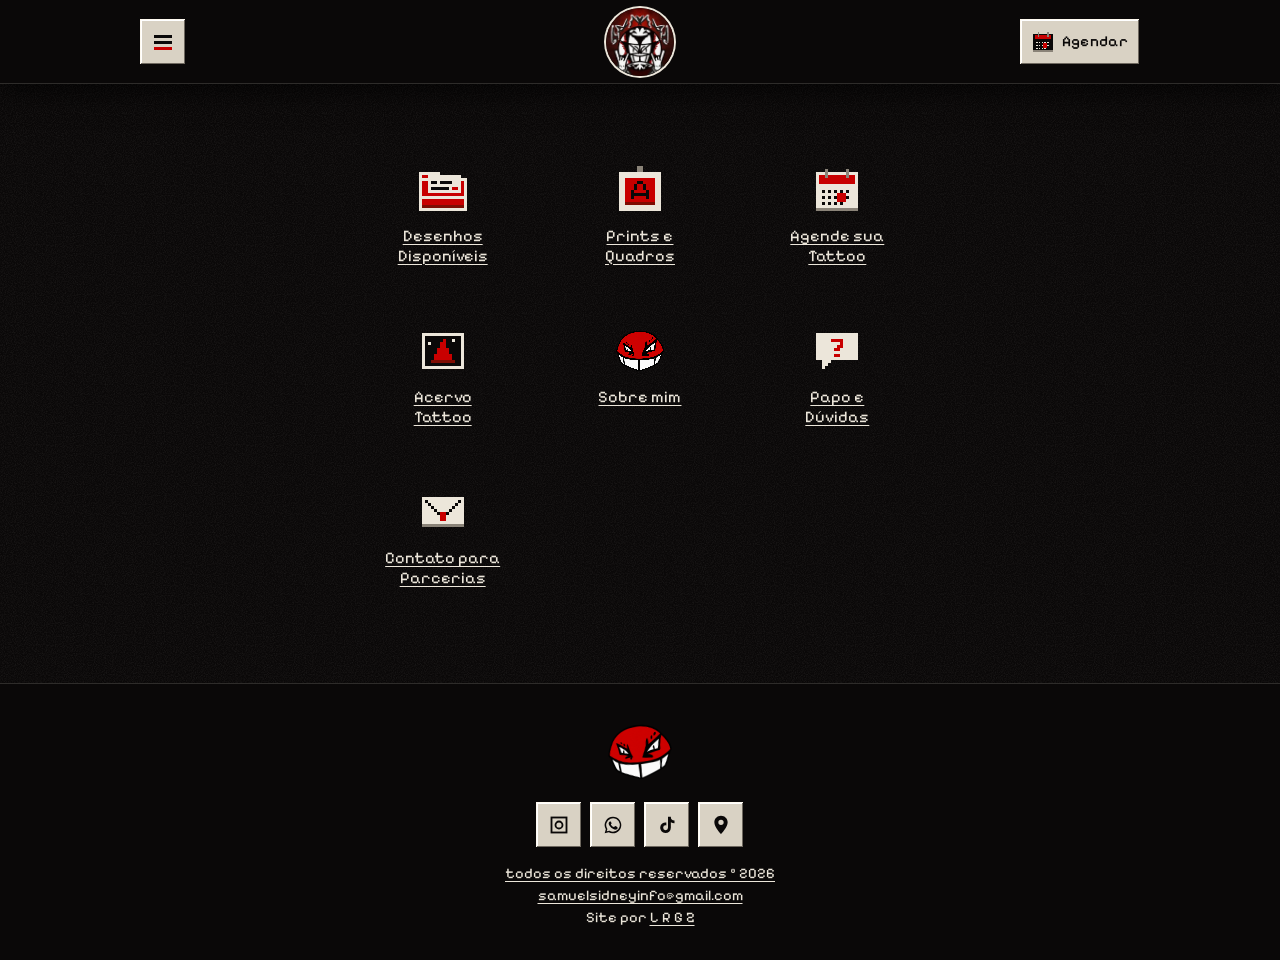
==== commit f242534f: "Nova categoria Prints e quadros + Garchomp punk atualizado - Página /prints com 5 prints A4 (R$ 50) " ====
--- a/index.html
+++ b/index.html
@@ -30,7 +30,7 @@
   <link rel="preconnect" href="https://fonts.googleapis.com">
   <link rel="preconnect" href="https://fonts.gstatic.com" crossorigin>
   <link href="https://fonts.googleapis.com/css2?family=Pixelify+Sans:wght@400;500&family=Rubik+Dirt&family=Sedgwick+Ave+Display&family=IBM+Plex+Sans:wght@400;500&display=swap" rel="stylesheet">
-  <link rel="stylesheet" href="css/style.css?v=20261013b">
+  <link rel="stylesheet" href="css/style.css?v=20261104">
   <script>document.documentElement.classList.add("js")</script>
   <script type="application/ld+json">
   {"@context": "https://schema.org", "@graph": [{"@type": "TattooParlor", "@id": "https://samtto.com.br/#samtto", "name": "Samtto", "alternateName": ["Samtto Tatupunk", "@ssamtto"], "description": "Samtto é tatuador em Manaus (AM): tatupunk, ignorant style, neotribal e arte underground. Desenhos disponíveis, tatuagem sob encomenda e parcerias.", "url": "https://samtto.com.br/", "image": "https://samtto.com.br/assets/img/og-samtto-desktop.jpg", "logo": "https://samtto.com.br/assets/brand/logo.webp", "telephone": "+55 92 99407-5239", "email": "samuelsidneyinfo@gmail.com", "priceRange": "R$ 200 a R$ 1.000", "address": {"@type": "PostalAddress", "addressLocality": "Manaus", "addressRegion": "AM", "addressCountry": "BR"}, "areaServed": {"@type": "City", "name": "Manaus"}, "knowsAbout": ["tatuagem", "tatupunk", "ignorant style", "neotribal", "tatuagem autoral", "flash tattoo"], "sameAs": ["https://www.instagram.com/ssamtto/", "https://www.tiktok.com/@ssamttoo"]}, {"@type": "WebSite", "@id": "https://samtto.com.br/#site", "url": "https://samtto.com.br/", "name": "Samtto", "inLanguage": "pt-BR", "publisher": {"@id": "https://samtto.com.br/#samtto"}}]}
@@ -42,8 +42,8 @@
 <header class="header">
   <div class="wrap header__in">
     <button class="btn icon-btn" type="button" data-start aria-expanded="false" aria-controls="start" aria-label="Abrir menu"><svg class="px" viewBox="0 0 16 16" shape-rendering="crispEdges" aria-hidden="true"><rect x="2" y="3" width="12" height="2" fill="#0a0808"/><rect x="2" y="7" width="12" height="2" fill="#0a0808"/><rect x="2" y="11" width="12" height="2" fill="#c80000"/></svg></button>
-    <a class="header__logo" href="index.html" aria-label="Samtto, início"><img src="assets/brand/logo-nav.webp" alt="" width="72" height="72"></a>
-    <a class="btn head-cta" href="orcamento.html" aria-label="Agendar tattoo"><svg class="px" viewBox="0 0 16 16" shape-rendering="crispEdges" aria-hidden="true"><rect x="1" y="2" width="14" height="13" fill="#0a0808"/><rect x="2" y="3" width="12" height="3" fill="#c80000"/><rect x="4" y="1" width="1" height="3" fill="#8a8378"/><rect x="11" y="1" width="1" height="3" fill="#8a8378"/><rect x="3" y="8" width="1" height="1" fill="#ece6da"/><rect x="5" y="8" width="1" height="1" fill="#ece6da"/><rect x="7" y="8" width="1" height="1" fill="#ece6da"/><rect x="9" y="8" width="1" height="1" fill="#ece6da"/><rect x="11" y="8" width="1" height="1" fill="#ece6da"/><rect x="3" y="10" width="1" height="1" fill="#ece6da"/><rect x="5" y="10" width="1" height="1" fill="#ece6da"/><rect x="7" y="10" width="1" height="1" fill="#ece6da"/><rect x="11" y="10" width="1" height="1" fill="#ece6da"/><rect x="3" y="12" width="1" height="1" fill="#ece6da"/><rect x="5" y="12" width="1" height="1" fill="#ece6da"/><rect x="7" y="12" width="1" height="1" fill="#ece6da"/><rect x="9" y="12" width="1" height="1" fill="#ece6da"/><rect x="8" y="9" width="3" height="3" fill="#c80000"/><rect x="1" y="14" width="14" height="1" fill="#8a8378"/></svg><span>Agendar</span></a>
+    <a class="header__logo" href="/" aria-label="Samtto, início"><img src="assets/brand/logo-nav.webp" alt="" width="72" height="72"></a>
+    <a class="btn head-cta" href="/orcamento" aria-label="Agendar tattoo"><svg class="px" viewBox="0 0 16 16" shape-rendering="crispEdges" aria-hidden="true"><rect x="1" y="2" width="14" height="13" fill="#0a0808"/><rect x="2" y="3" width="12" height="3" fill="#c80000"/><rect x="4" y="1" width="1" height="3" fill="#8a8378"/><rect x="11" y="1" width="1" height="3" fill="#8a8378"/><rect x="3" y="8" width="1" height="1" fill="#ece6da"/><rect x="5" y="8" width="1" height="1" fill="#ece6da"/><rect x="7" y="8" width="1" height="1" fill="#ece6da"/><rect x="9" y="8" width="1" height="1" fill="#ece6da"/><rect x="11" y="8" width="1" height="1" fill="#ece6da"/><rect x="3" y="10" width="1" height="1" fill="#ece6da"/><rect x="5" y="10" width="1" height="1" fill="#ece6da"/><rect x="7" y="10" width="1" height="1" fill="#ece6da"/><rect x="11" y="10" width="1" height="1" fill="#ece6da"/><rect x="3" y="12" width="1" height="1" fill="#ece6da"/><rect x="5" y="12" width="1" height="1" fill="#ece6da"/><rect x="7" y="12" width="1" height="1" fill="#ece6da"/><rect x="9" y="12" width="1" height="1" fill="#ece6da"/><rect x="8" y="9" width="3" height="3" fill="#c80000"/><rect x="1" y="14" width="14" height="1" fill="#8a8378"/></svg><span>Agendar</span></a>
   </div>
 </header>
 <div class="start" id="start" data-start-root>
@@ -51,13 +51,14 @@
     <div class="start__band"><span>Samtto</span></div>
     <div class="start__body">
       <ul class="start__list">
-<li><a class="start__link" href="index.html"><img class="px" src="assets/brand/logo-sm.webp" alt="" width="32" height="32" style="border-radius:50%"><span>Início</span></a></li>
+<li><a class="start__link" href="/"><img class="px" src="assets/brand/logo-sm.webp" alt="" width="32" height="32" style="border-radius:50%"><span>Início</span></a></li>
 <li class="start__sep" role="separator"></li>
-<li><a class="start__link" href="disponiveis.html"><svg class="px" viewBox="0 0 16 16" shape-rendering="crispEdges" aria-hidden="true"><rect x="0" y="2" width="7" height="3" fill="#0a0808"/><rect x="1" y="3" width="5" height="2" fill="#c80000"/><rect x="0" y="4" width="16" height="11" fill="#0a0808"/><rect x="1" y="5" width="14" height="9" fill="#c80000"/><rect x="3" y="3" width="11" height="6" fill="#0a0808"/><rect x="4" y="5" width="2" height="1" fill="#ece6da"/><rect x="7" y="5" width="4" height="1" fill="#ece6da"/><rect x="4" y="7" width="6" height="1" fill="#ece6da"/><rect x="11" y="7" width="2" height="1" fill="#c80000"/><rect x="0" y="10" width="16" height="5" fill="#0a0808"/><rect x="1" y="11" width="14" height="3" fill="#c80000"/><rect x="1" y="13" width="14" height="1" fill="#7e0c02"/></svg><span>Desenhos disponíveis</span></a></li>
-<li><a class="start__link" href="orcamento.html"><svg class="px" viewBox="0 0 16 16" shape-rendering="crispEdges" aria-hidden="true"><rect x="1" y="2" width="14" height="13" fill="#0a0808"/><rect x="2" y="3" width="12" height="3" fill="#c80000"/><rect x="4" y="1" width="1" height="3" fill="#8a8378"/><rect x="11" y="1" width="1" height="3" fill="#8a8378"/><rect x="3" y="8" width="1" height="1" fill="#ece6da"/><rect x="5" y="8" width="1" height="1" fill="#ece6da"/><rect x="7" y="8" width="1" height="1" fill="#ece6da"/><rect x="9" y="8" width="1" height="1" fill="#ece6da"/><rect x="11" y="8" width="1" height="1" fill="#ece6da"/><rect x="3" y="10" width="1" height="1" fill="#ece6da"/><rect x="5" y="10" width="1" height="1" fill="#ece6da"/><rect x="7" y="10" width="1" height="1" fill="#ece6da"/><rect x="11" y="10" width="1" height="1" fill="#ece6da"/><rect x="3" y="12" width="1" height="1" fill="#ece6da"/><rect x="5" y="12" width="1" height="1" fill="#ece6da"/><rect x="7" y="12" width="1" height="1" fill="#ece6da"/><rect x="9" y="12" width="1" height="1" fill="#ece6da"/><rect x="8" y="9" width="3" height="3" fill="#c80000"/><rect x="1" y="14" width="14" height="1" fill="#8a8378"/></svg><span>Agende sua tattoo</span></a></li>
-<li><a class="start__link" href="portfolio.html"><svg class="px" viewBox="0 0 16 16" shape-rendering="crispEdges" aria-hidden="true"><rect x="1" y="2" width="14" height="12" fill="#0a0808"/><rect x="2" y="3" width="12" height="10" fill="#ece6da"/><rect x="7" y="5" width="2" height="7" fill="#c80000"/><rect x="6" y="7" width="4" height="5" fill="#c80000"/><rect x="5" y="9" width="6" height="3" fill="#c80000"/><rect x="8" y="4" width="1" height="1" fill="#c80000"/><rect x="4" y="11" width="8" height="1" fill="#7e0c02"/><rect x="11" y="4" width="1" height="1" fill="#0a0808"/><rect x="3" y="5" width="1" height="1" fill="#0a0808"/></svg><span>Acervo tattoo</span></a></li>
-<li><a class="start__link" href="sobre.html"><img class="px" src="assets/brand/face.png" alt="" width="48" height="48"><span>Sobre mim</span></a></li>
-<li><a class="start__link" href="papo.html"><svg class="px" viewBox="0 0 16 16" shape-rendering="crispEdges" aria-hidden="true"><rect x="1" y="2" width="14" height="9" fill="#0a0808"/><rect x="3" y="11" width="3" height="1" fill="#0a0808"/><rect x="3" y="12" width="2" height="1" fill="#0a0808"/><rect x="3" y="13" width="1" height="1" fill="#0a0808"/><rect x="6" y="4" width="4" height="1" fill="#c80000"/><rect x="9" y="5" width="1" height="2" fill="#c80000"/><rect x="8" y="6" width="1" height="1" fill="#c80000"/><rect x="7" y="7" width="2" height="1" fill="#c80000"/><rect x="7" y="9" width="2" height="1" fill="#c80000"/></svg><span>Papo e dúvidas</span></a></li>
+<li><a class="start__link" href="/disponiveis"><svg class="px" viewBox="0 0 16 16" shape-rendering="crispEdges" aria-hidden="true"><rect x="0" y="2" width="7" height="3" fill="#0a0808"/><rect x="1" y="3" width="5" height="2" fill="#c80000"/><rect x="0" y="4" width="16" height="11" fill="#0a0808"/><rect x="1" y="5" width="14" height="9" fill="#c80000"/><rect x="3" y="3" width="11" height="6" fill="#0a0808"/><rect x="4" y="5" width="2" height="1" fill="#ece6da"/><rect x="7" y="5" width="4" height="1" fill="#ece6da"/><rect x="4" y="7" width="6" height="1" fill="#ece6da"/><rect x="11" y="7" width="2" height="1" fill="#c80000"/><rect x="0" y="10" width="16" height="5" fill="#0a0808"/><rect x="1" y="11" width="14" height="3" fill="#c80000"/><rect x="1" y="13" width="14" height="1" fill="#7e0c02"/></svg><span>Desenhos disponíveis</span></a></li>
+<li><a class="start__link" href="/prints"><svg class="px" viewBox="0 0 16 16" shape-rendering="crispEdges" aria-hidden="true"><rect x="7" y="0" width="2" height="2" fill="#8a8378"/><rect x="1" y="2" width="14" height="13" fill="#0a0808"/><rect x="3" y="4" width="10" height="9" fill="#c80000"/><rect x="7" y="5" width="2" height="1" fill="#ece6da"/><rect x="6" y="6" width="1" height="2" fill="#ece6da"/><rect x="9" y="6" width="1" height="2" fill="#ece6da"/><rect x="5" y="8" width="1" height="3" fill="#ece6da"/><rect x="10" y="8" width="1" height="3" fill="#ece6da"/><rect x="6" y="9" width="4" height="1" fill="#ece6da"/><rect x="3" y="12" width="10" height="1" fill="#7e0c02"/></svg><span>Prints e quadros</span></a></li>
+<li><a class="start__link" href="/orcamento"><svg class="px" viewBox="0 0 16 16" shape-rendering="crispEdges" aria-hidden="true"><rect x="1" y="2" width="14" height="13" fill="#0a0808"/><rect x="2" y="3" width="12" height="3" fill="#c80000"/><rect x="4" y="1" width="1" height="3" fill="#8a8378"/><rect x="11" y="1" width="1" height="3" fill="#8a8378"/><rect x="3" y="8" width="1" height="1" fill="#ece6da"/><rect x="5" y="8" width="1" height="1" fill="#ece6da"/><rect x="7" y="8" width="1" height="1" fill="#ece6da"/><rect x="9" y="8" width="1" height="1" fill="#ece6da"/><rect x="11" y="8" width="1" height="1" fill="#ece6da"/><rect x="3" y="10" width="1" height="1" fill="#ece6da"/><rect x="5" y="10" width="1" height="1" fill="#ece6da"/><rect x="7" y="10" width="1" height="1" fill="#ece6da"/><rect x="11" y="10" width="1" height="1" fill="#ece6da"/><rect x="3" y="12" width="1" height="1" fill="#ece6da"/><rect x="5" y="12" width="1" height="1" fill="#ece6da"/><rect x="7" y="12" width="1" height="1" fill="#ece6da"/><rect x="9" y="12" width="1" height="1" fill="#ece6da"/><rect x="8" y="9" width="3" height="3" fill="#c80000"/><rect x="1" y="14" width="14" height="1" fill="#8a8378"/></svg><span>Agende sua tattoo</span></a></li>
+<li><a class="start__link" href="/portfolio"><svg class="px" viewBox="0 0 16 16" shape-rendering="crispEdges" aria-hidden="true"><rect x="1" y="2" width="14" height="12" fill="#0a0808"/><rect x="2" y="3" width="12" height="10" fill="#ece6da"/><rect x="7" y="5" width="2" height="7" fill="#c80000"/><rect x="6" y="7" width="4" height="5" fill="#c80000"/><rect x="5" y="9" width="6" height="3" fill="#c80000"/><rect x="8" y="4" width="1" height="1" fill="#c80000"/><rect x="4" y="11" width="8" height="1" fill="#7e0c02"/><rect x="11" y="4" width="1" height="1" fill="#0a0808"/><rect x="3" y="5" width="1" height="1" fill="#0a0808"/></svg><span>Acervo tattoo</span></a></li>
+<li><a class="start__link" href="/sobre"><img class="px" src="assets/brand/face.png" alt="" width="48" height="48"><span>Sobre mim</span></a></li>
+<li><a class="start__link" href="/papo"><svg class="px" viewBox="0 0 16 16" shape-rendering="crispEdges" aria-hidden="true"><rect x="1" y="2" width="14" height="9" fill="#0a0808"/><rect x="3" y="11" width="3" height="1" fill="#0a0808"/><rect x="3" y="12" width="2" height="1" fill="#0a0808"/><rect x="3" y="13" width="1" height="1" fill="#0a0808"/><rect x="6" y="4" width="4" height="1" fill="#c80000"/><rect x="9" y="5" width="1" height="2" fill="#c80000"/><rect x="8" y="6" width="1" height="1" fill="#c80000"/><rect x="7" y="7" width="2" height="1" fill="#c80000"/><rect x="7" y="9" width="2" height="1" fill="#c80000"/></svg><span>Papo e dúvidas</span></a></li>
 <li><a class="start__link" href="#" data-wa="Salve Samtto! Quero propor uma parceria."><svg class="px" viewBox="0 0 16 16" shape-rendering="crispEdges" aria-hidden="true"><rect x="1" y="3" width="14" height="10" fill="#0a0808"/><rect x="2" y="4" width="1" height="1" fill="#ece6da"/><rect x="3" y="5" width="1" height="1" fill="#ece6da"/><rect x="4" y="6" width="1" height="1" fill="#ece6da"/><rect x="5" y="7" width="1" height="1" fill="#ece6da"/><rect x="6" y="8" width="1" height="1" fill="#ece6da"/><rect x="9" y="8" width="1" height="1" fill="#ece6da"/><rect x="10" y="7" width="1" height="1" fill="#ece6da"/><rect x="11" y="6" width="1" height="1" fill="#ece6da"/><rect x="12" y="5" width="1" height="1" fill="#ece6da"/><rect x="13" y="4" width="1" height="1" fill="#ece6da"/><rect x="7" y="8" width="2" height="3" fill="#c80000"/><rect x="1" y="12" width="14" height="1" fill="#8a8378"/></svg><span>Parcerias</span></a></li>
 <li><a class="start__link" href="https://www.instagram.com/ssamtto/" target="_blank" rel="noopener"><svg class="px" viewBox="0 0 16 16" shape-rendering="crispEdges" aria-hidden="true"><rect x="4" y="3" width="4" height="1" fill="#0a0808"/><rect x="1" y="4" width="14" height="10" fill="#0a0808"/><rect x="2" y="5" width="12" height="8" fill="#ece6da"/><rect x="5" y="6" width="6" height="6" fill="#0a0808"/><rect x="6" y="7" width="4" height="4" fill="#c80000"/><rect x="7" y="8" width="2" height="2" fill="#ece6da"/><rect x="11" y="6" width="2" height="1" fill="#c80000"/></svg><span>Instagram</span></a></li>
       </ul>
@@ -71,11 +72,12 @@
   <div class="wrap">
     <h1 class="sr-only">Samtto, tatuador em Manaus</h1>
     <ul class="desktop" data-desktop>
-<li><a class="dicon" href="disponiveis.html"><span class="dicon__img"><svg class="px" viewBox="0 0 16 16" shape-rendering="crispEdges" aria-hidden="true"><rect x="0" y="2" width="7" height="3" fill="#ece6da"/><rect x="1" y="3" width="5" height="2" fill="#c80000"/><rect x="0" y="4" width="16" height="11" fill="#ece6da"/><rect x="1" y="5" width="14" height="9" fill="#c80000"/><rect x="3" y="3" width="11" height="6" fill="#ece6da"/><rect x="4" y="5" width="2" height="1" fill="#0a0808"/><rect x="7" y="5" width="4" height="1" fill="#0a0808"/><rect x="4" y="7" width="6" height="1" fill="#0a0808"/><rect x="11" y="7" width="2" height="1" fill="#c80000"/><rect x="0" y="10" width="16" height="5" fill="#ece6da"/><rect x="1" y="11" width="14" height="3" fill="#c80000"/><rect x="1" y="13" width="14" height="1" fill="#7e0c02"/></svg></span><span class="dicon__label">Desenhos<br>Disponíveis</span></a></li>
-<li><a class="dicon" href="orcamento.html"><span class="dicon__img"><svg class="px" viewBox="0 0 16 16" shape-rendering="crispEdges" aria-hidden="true"><rect x="1" y="2" width="14" height="13" fill="#ece6da"/><rect x="2" y="3" width="12" height="3" fill="#c80000"/><rect x="4" y="1" width="1" height="3" fill="#8a8378"/><rect x="11" y="1" width="1" height="3" fill="#8a8378"/><rect x="3" y="8" width="1" height="1" fill="#0a0808"/><rect x="5" y="8" width="1" height="1" fill="#0a0808"/><rect x="7" y="8" width="1" height="1" fill="#0a0808"/><rect x="9" y="8" width="1" height="1" fill="#0a0808"/><rect x="11" y="8" width="1" height="1" fill="#0a0808"/><rect x="3" y="10" width="1" height="1" fill="#0a0808"/><rect x="5" y="10" width="1" height="1" fill="#0a0808"/><rect x="7" y="10" width="1" height="1" fill="#0a0808"/><rect x="11" y="10" width="1" height="1" fill="#0a0808"/><rect x="3" y="12" width="1" height="1" fill="#0a0808"/><rect x="5" y="12" width="1" height="1" fill="#0a0808"/><rect x="7" y="12" width="1" height="1" fill="#0a0808"/><rect x="9" y="12" width="1" height="1" fill="#0a0808"/><rect x="8" y="9" width="3" height="3" fill="#c80000"/><rect x="1" y="14" width="14" height="1" fill="#8a8378"/></svg></span><span class="dicon__label">Agende sua<br>Tattoo</span></a></li>
-<li><a class="dicon" href="portfolio.html"><span class="dicon__img"><svg class="px" viewBox="0 0 16 16" shape-rendering="crispEdges" aria-hidden="true"><rect x="1" y="2" width="14" height="12" fill="#ece6da"/><rect x="2" y="3" width="12" height="10" fill="#0a0808"/><rect x="7" y="5" width="2" height="7" fill="#c80000"/><rect x="6" y="7" width="4" height="5" fill="#c80000"/><rect x="5" y="9" width="6" height="3" fill="#c80000"/><rect x="8" y="4" width="1" height="1" fill="#c80000"/><rect x="4" y="11" width="8" height="1" fill="#7e0c02"/><rect x="11" y="4" width="1" height="1" fill="#ece6da"/><rect x="3" y="5" width="1" height="1" fill="#ece6da"/></svg></span><span class="dicon__label">Acervo<br>Tattoo</span></a></li>
-<li><a class="dicon" href="sobre.html"><span class="dicon__img"><img class="px" src="assets/brand/face.png" alt="" width="48" height="48"></span><span class="dicon__label">Sobre mim</span></a></li>
-<li><a class="dicon" href="papo.html"><span class="dicon__img"><svg class="px" viewBox="0 0 16 16" shape-rendering="crispEdges" aria-hidden="true"><rect x="1" y="2" width="14" height="9" fill="#ece6da"/><rect x="3" y="11" width="3" height="1" fill="#ece6da"/><rect x="3" y="12" width="2" height="1" fill="#ece6da"/><rect x="3" y="13" width="1" height="1" fill="#ece6da"/><rect x="6" y="4" width="4" height="1" fill="#c80000"/><rect x="9" y="5" width="1" height="2" fill="#c80000"/><rect x="8" y="6" width="1" height="1" fill="#c80000"/><rect x="7" y="7" width="2" height="1" fill="#c80000"/><rect x="7" y="9" width="2" height="1" fill="#c80000"/></svg></span><span class="dicon__label">Papo e<br>Dúvidas</span></a></li>
+<li><a class="dicon" href="/disponiveis"><span class="dicon__img"><svg class="px" viewBox="0 0 16 16" shape-rendering="crispEdges" aria-hidden="true"><rect x="0" y="2" width="7" height="3" fill="#ece6da"/><rect x="1" y="3" width="5" height="2" fill="#c80000"/><rect x="0" y="4" width="16" height="11" fill="#ece6da"/><rect x="1" y="5" width="14" height="9" fill="#c80000"/><rect x="3" y="3" width="11" height="6" fill="#ece6da"/><rect x="4" y="5" width="2" height="1" fill="#0a0808"/><rect x="7" y="5" width="4" height="1" fill="#0a0808"/><rect x="4" y="7" width="6" height="1" fill="#0a0808"/><rect x="11" y="7" width="2" height="1" fill="#c80000"/><rect x="0" y="10" width="16" height="5" fill="#ece6da"/><rect x="1" y="11" width="14" height="3" fill="#c80000"/><rect x="1" y="13" width="14" height="1" fill="#7e0c02"/></svg></span><span class="dicon__label">Desenhos<br>Disponíveis</span></a></li>
+<li><a class="dicon" href="/prints"><span class="dicon__img"><svg class="px" viewBox="0 0 16 16" shape-rendering="crispEdges" aria-hidden="true"><rect x="7" y="0" width="2" height="2" fill="#8a8378"/><rect x="1" y="2" width="14" height="13" fill="#ece6da"/><rect x="3" y="4" width="10" height="9" fill="#c80000"/><rect x="7" y="5" width="2" height="1" fill="#0a0808"/><rect x="6" y="6" width="1" height="2" fill="#0a0808"/><rect x="9" y="6" width="1" height="2" fill="#0a0808"/><rect x="5" y="8" width="1" height="3" fill="#0a0808"/><rect x="10" y="8" width="1" height="3" fill="#0a0808"/><rect x="6" y="9" width="4" height="1" fill="#0a0808"/><rect x="3" y="12" width="10" height="1" fill="#7e0c02"/></svg></span><span class="dicon__label">Prints e<br>Quadros</span></a></li>
+<li><a class="dicon" href="/orcamento"><span class="dicon__img"><svg class="px" viewBox="0 0 16 16" shape-rendering="crispEdges" aria-hidden="true"><rect x="1" y="2" width="14" height="13" fill="#ece6da"/><rect x="2" y="3" width="12" height="3" fill="#c80000"/><rect x="4" y="1" width="1" height="3" fill="#8a8378"/><rect x="11" y="1" width="1" height="3" fill="#8a8378"/><rect x="3" y="8" width="1" height="1" fill="#0a0808"/><rect x="5" y="8" width="1" height="1" fill="#0a0808"/><rect x="7" y="8" width="1" height="1" fill="#0a0808"/><rect x="9" y="8" width="1" height="1" fill="#0a0808"/><rect x="11" y="8" width="1" height="1" fill="#0a0808"/><rect x="3" y="10" width="1" height="1" fill="#0a0808"/><rect x="5" y="10" width="1" height="1" fill="#0a0808"/><rect x="7" y="10" width="1" height="1" fill="#0a0808"/><rect x="11" y="10" width="1" height="1" fill="#0a0808"/><rect x="3" y="12" width="1" height="1" fill="#0a0808"/><rect x="5" y="12" width="1" height="1" fill="#0a0808"/><rect x="7" y="12" width="1" height="1" fill="#0a0808"/><rect x="9" y="12" width="1" height="1" fill="#0a0808"/><rect x="8" y="9" width="3" height="3" fill="#c80000"/><rect x="1" y="14" width="14" height="1" fill="#8a8378"/></svg></span><span class="dicon__label">Agende sua<br>Tattoo</span></a></li>
+<li><a class="dicon" href="/portfolio"><span class="dicon__img"><svg class="px" viewBox="0 0 16 16" shape-rendering="crispEdges" aria-hidden="true"><rect x="1" y="2" width="14" height="12" fill="#ece6da"/><rect x="2" y="3" width="12" height="10" fill="#0a0808"/><rect x="7" y="5" width="2" height="7" fill="#c80000"/><rect x="6" y="7" width="4" height="5" fill="#c80000"/><rect x="5" y="9" width="6" height="3" fill="#c80000"/><rect x="8" y="4" width="1" height="1" fill="#c80000"/><rect x="4" y="11" width="8" height="1" fill="#7e0c02"/><rect x="11" y="4" width="1" height="1" fill="#ece6da"/><rect x="3" y="5" width="1" height="1" fill="#ece6da"/></svg></span><span class="dicon__label">Acervo<br>Tattoo</span></a></li>
+<li><a class="dicon" href="/sobre"><span class="dicon__img"><img class="px" src="assets/brand/face.png" alt="" width="48" height="48"></span><span class="dicon__label">Sobre mim</span></a></li>
+<li><a class="dicon" href="/papo"><span class="dicon__img"><svg class="px" viewBox="0 0 16 16" shape-rendering="crispEdges" aria-hidden="true"><rect x="1" y="2" width="14" height="9" fill="#ece6da"/><rect x="3" y="11" width="3" height="1" fill="#ece6da"/><rect x="3" y="12" width="2" height="1" fill="#ece6da"/><rect x="3" y="13" width="1" height="1" fill="#ece6da"/><rect x="6" y="4" width="4" height="1" fill="#c80000"/><rect x="9" y="5" width="1" height="2" fill="#c80000"/><rect x="8" y="6" width="1" height="1" fill="#c80000"/><rect x="7" y="7" width="2" height="1" fill="#c80000"/><rect x="7" y="9" width="2" height="1" fill="#c80000"/></svg></span><span class="dicon__label">Papo e<br>Dúvidas</span></a></li>
 <li><a class="dicon" href="#" data-wa="Salve Samtto! Quero propor uma parceria."><span class="dicon__img"><svg class="px" viewBox="0 0 16 16" shape-rendering="crispEdges" aria-hidden="true"><rect x="1" y="3" width="14" height="10" fill="#ece6da"/><rect x="2" y="4" width="1" height="1" fill="#0a0808"/><rect x="3" y="5" width="1" height="1" fill="#0a0808"/><rect x="4" y="6" width="1" height="1" fill="#0a0808"/><rect x="5" y="7" width="1" height="1" fill="#0a0808"/><rect x="6" y="8" width="1" height="1" fill="#0a0808"/><rect x="9" y="8" width="1" height="1" fill="#0a0808"/><rect x="10" y="7" width="1" height="1" fill="#0a0808"/><rect x="11" y="6" width="1" height="1" fill="#0a0808"/><rect x="12" y="5" width="1" height="1" fill="#0a0808"/><rect x="13" y="4" width="1" height="1" fill="#0a0808"/><rect x="7" y="8" width="2" height="3" fill="#c80000"/><rect x="1" y="12" width="14" height="1" fill="#8a8378"/></svg></span><span class="dicon__label">Contato para<br>Parcerias</span></a></li>
     </ul>
   </div>
@@ -91,12 +93,12 @@
       <li><a class="btn" href="https://www.instagram.com/manivatattoo/" target="_blank" rel="noopener" aria-label="Estúdio Maniva"><svg viewBox="0 0 24 24" fill="currentColor" aria-hidden="true"><path d="M12 1C7.6 1 4 4.5 4 8.8 4 14.7 12 23 12 23s8-8.3 8-14.2C20 4.5 16.4 1 12 1Zm0 11a3.2 3.2 0 1 1 0-6.4 3.2 3.2 0 0 1 0 6.4Z"/></svg></a></li>
     </ul>
     <div class="footer__copy">
-      <p><a href="index.html">todos os direitos reservados © 2026</a></p>
+      <p><a href="/">todos os direitos reservados © 2026</a></p>
       <p><a href="mailto:samuelsidneyinfo@gmail.com">samuelsidneyinfo@gmail.com</a></p>
       <p>Site por <a href="https://lrgz.com.br" target="_blank" rel="noopener">L R G Z</a></p>
     </div>
   </div>
 </footer>
-<script src="js/main.js?v=20261013b" defer></script>
+<script src="js/main.js?v=20261104" defer></script>
 </body>
 </html>
--- a/css/style.css
+++ b/css/style.css
@@ -233,6 +233,11 @@
 .card__s { font: 400 .85rem/1.2 var(--f-ui); color: var(--paper-dim); margin-top: -4px; }
 .card__price { font: 500 1.05rem/1 var(--f-ui); color: var(--paper); }
 .card.is-hidden { display: none; }
+/* prints: folha A4 inteira, sem cortar (o print deitado fica com faixa) */
+.card--a4 .card__img { aspect-ratio: 210 / 297; }
+.card--a4 .card__img img { object-fit: contain; }
+.capa { margin: 0 0 28px; max-width: 420px; }
+.capa img { width: 100%; height: auto; display: block; box-shadow: inset 0 0 0 1px var(--line); }
 @media (max-width: 719px) { .card.is-solo { grid-column: 1 / -1; justify-self: center; width: calc(50% - 6px); } }
 
 .js .grid .card { opacity: 0; transform: translateY(10px); }
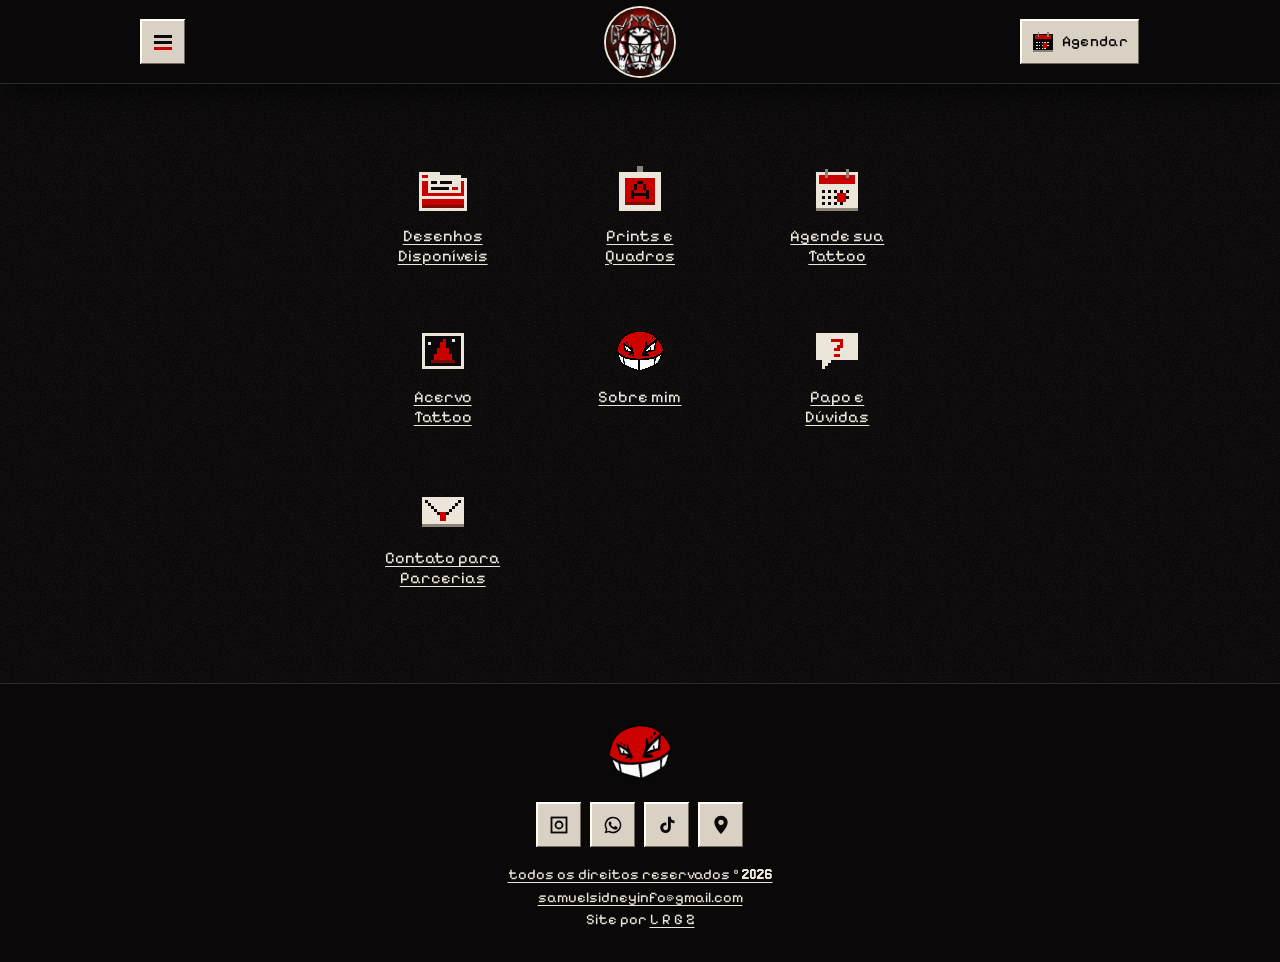
==== commit dacbecc9: "Números em Jersey 10: o 5 do Pixelify parecia um S Só os dígitos 0-9 trocam de fonte (unicode-range)" ====
--- a/index.html
+++ b/index.html
@@ -30,7 +30,7 @@
   <link rel="preconnect" href="https://fonts.googleapis.com">
   <link rel="preconnect" href="https://fonts.gstatic.com" crossorigin>
   <link href="https://fonts.googleapis.com/css2?family=Pixelify+Sans:wght@400;500&family=Rubik+Dirt&family=Sedgwick+Ave+Display&family=IBM+Plex+Sans:wght@400;500&display=swap" rel="stylesheet">
-  <link rel="stylesheet" href="css/style.css?v=20261104">
+  <link rel="stylesheet" href="css/style.css?v=20261104b">
   <script>document.documentElement.classList.add("js")</script>
   <script type="application/ld+json">
   {"@context": "https://schema.org", "@graph": [{"@type": "TattooParlor", "@id": "https://samtto.com.br/#samtto", "name": "Samtto", "alternateName": ["Samtto Tatupunk", "@ssamtto"], "description": "Samtto é tatuador em Manaus (AM): tatupunk, ignorant style, neotribal e arte underground. Desenhos disponíveis, tatuagem sob encomenda e parcerias.", "url": "https://samtto.com.br/", "image": "https://samtto.com.br/assets/img/og-samtto-desktop.jpg", "logo": "https://samtto.com.br/assets/brand/logo.webp", "telephone": "+55 92 99407-5239", "email": "samuelsidneyinfo@gmail.com", "priceRange": "R$ 200 a R$ 1.000", "address": {"@type": "PostalAddress", "addressLocality": "Manaus", "addressRegion": "AM", "addressCountry": "BR"}, "areaServed": {"@type": "City", "name": "Manaus"}, "knowsAbout": ["tatuagem", "tatupunk", "ignorant style", "neotribal", "tatuagem autoral", "flash tattoo"], "sameAs": ["https://www.instagram.com/ssamtto/", "https://www.tiktok.com/@ssamttoo"]}, {"@type": "WebSite", "@id": "https://samtto.com.br/#site", "url": "https://samtto.com.br/", "name": "Samtto", "inLanguage": "pt-BR", "publisher": {"@id": "https://samtto.com.br/#samtto"}}]}
--- a/css/style.css
+++ b/css/style.css
@@ -4,6 +4,10 @@
    ------------------------------------------------------------ */
 
 @view-transition { navigation: auto; }
+
+/* números em Jersey 10: no Pixelify o 5 parece um S. Só os dígitos 0-9 trocam de fonte */
+@font-face { font-family: "Samtto Num"; src: url("../assets/fonts/jersey-num.woff2") format("woff2");
+  unicode-range: U+30-39; font-display: swap; size-adjust: 125%; }
 
 :root {
   --ink: #0a0808;
@@ -21,7 +25,7 @@
   --lo: #6e685f;
   --edge: #0a0808;
 
-  --f-ui: "Pixelify Sans", "Lucida Console", monospace;
+  --f-ui: "Samtto Num", "Pixelify Sans", "Lucida Console", monospace;
   --f-text: "IBM Plex Sans", system-ui, sans-serif;
   --f-mark: "Rubik Dirt", Impact, sans-serif;
   --f-tag: "Sedgwick Ave Display", cursive;
